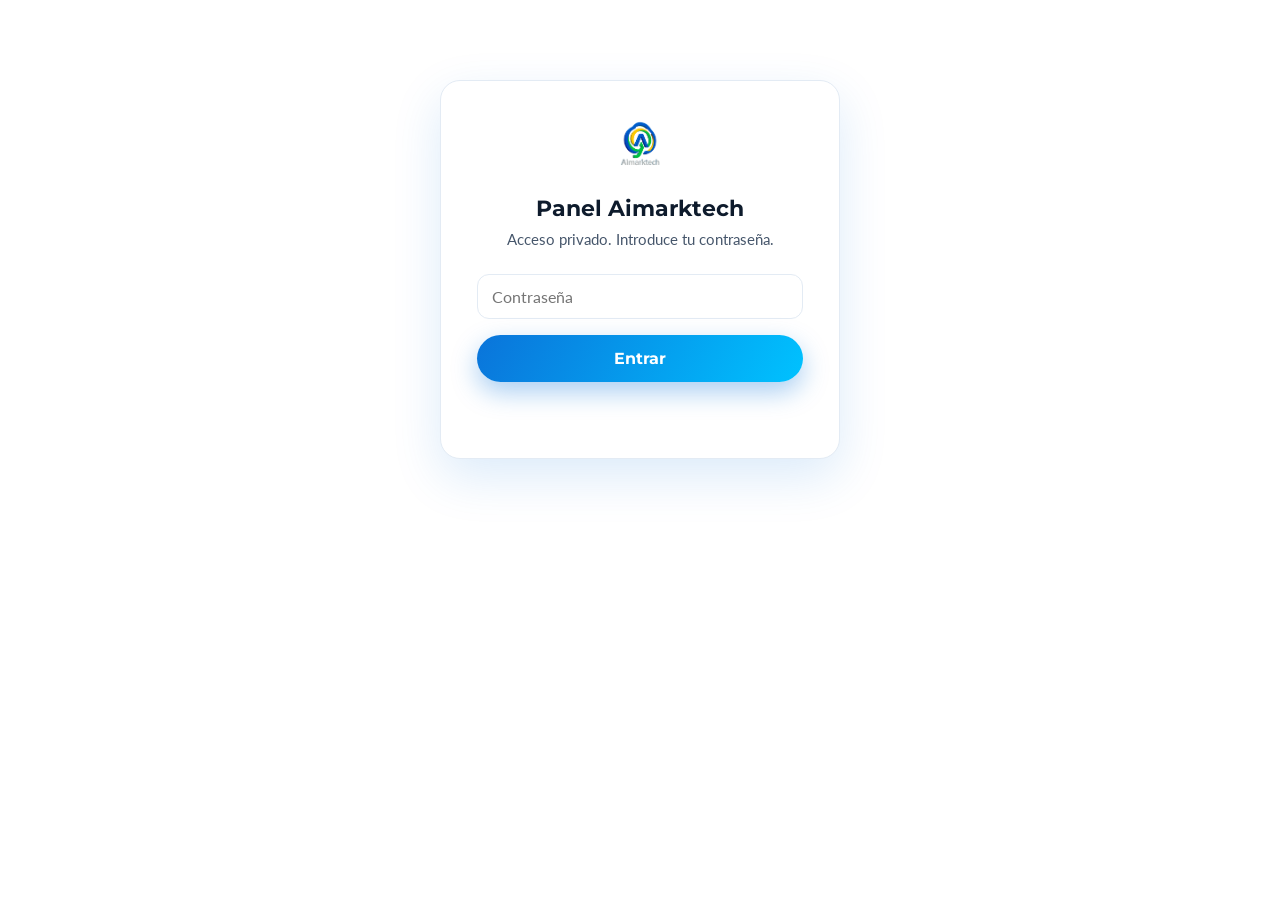
==== admin.html @ bfac4bc3 "feat: módulo de herramientas con IA (diagnóstico, posts, agenda) + panel admin - Nueva página herram" ====
<!DOCTYPE html>
<html lang="es-MX">
<head>
  <meta charset="UTF-8" />
  <meta name="viewport" content="width=device-width, initial-scale=1.0" />
  <title>Panel · Aimarktech</title>
  <meta name="robots" content="noindex, nofollow" />
  <link rel="icon" type="image/png" href="assets/logo.png" />

  <link rel="preconnect" href="https://fonts.googleapis.com" />
  <link rel="preconnect" href="https://fonts.gstatic.com" crossorigin />
  <link href="https://fonts.googleapis.com/css2?family=Lato:wght@400;700&family=Montserrat:wght@600;700;800;900&display=swap" rel="stylesheet" />

  <link rel="stylesheet" href="styles.css" />
  <link rel="stylesheet" href="assets/tools.css" />
  <style>
    .admin-wrap { width: min(1100px, 92%); margin: 40px auto; }
    .admin-head { display: flex; align-items: center; justify-content: space-between; flex-wrap: wrap; gap: 16px; margin-bottom: 28px; }
    .admin-head h1 { font-size: 1.7rem; font-weight: 900; }
    .stats { display: grid; grid-template-columns: repeat(4, 1fr); gap: 16px; margin-bottom: 28px; }
    .stat {
      background: #fff; border: 1px solid var(--line); border-radius: 16px; padding: 22px;
      box-shadow: var(--shadow-sm);
    }
    .stat .num { font-family: var(--font-head); font-weight: 900; font-size: 2rem; color: var(--blue); }
    .stat .lbl { color: var(--ink-soft); font-size: .9rem; font-weight: 700; }
    .toolbar { display: flex; gap: 10px; flex-wrap: wrap; margin-bottom: 18px; }
    .lead-table { width: 100%; border-collapse: collapse; background: #fff; border-radius: 16px; overflow: hidden; box-shadow: var(--shadow-sm); }
    .lead-table th, .lead-table td { text-align: left; padding: 14px 16px; border-bottom: 1px solid var(--line); font-size: .92rem; vertical-align: top; }
    .lead-table th { background: var(--bg-soft); font-family: var(--font-head); font-weight: 800; color: var(--ink); }
    .lead-table tr:last-child td { border-bottom: none; }
    .badge { display: inline-block; padding: 4px 11px; border-radius: 50px; font-size: .78rem; font-weight: 800; font-family: var(--font-head); }
    .b-diag { background: rgba(10,116,218,.12); color: var(--blue); }
    .b-post { background: rgba(255,206,0,.18); color: #9a7b00; }
    .b-cita { background: rgba(40,167,69,.14); color: #1c7a33; }
    .empty-state { text-align: center; padding: 60px 20px; color: var(--ink-soft); }
    .empty-state .big { font-size: 3rem; display: block; margin-bottom: 12px; }
    .login-box { max-width: 400px; margin: 80px auto; background: #fff; border: 1px solid var(--line); border-radius: 20px; padding: 36px; box-shadow: var(--shadow-md); text-align: center; }
    .login-box img { width: 56px; margin-bottom: 16px; }
    .login-box h1 { font-size: 1.4rem; margin-bottom: 6px; }
    .login-box p { color: var(--ink-soft); margin-bottom: 22px; font-size: .95rem; }
    .hidden { display: none !important; }
    .note-card { background: var(--bg-soft); border: 1px dashed var(--blue); border-radius: 14px; padding: 18px; margin-top: 28px; font-size: .92rem; color: var(--ink-soft); }
    .note-card strong { color: var(--ink); }
    .note-card code { background: #fff; border: 1px solid var(--line); padding: 2px 7px; border-radius: 6px; font-size: .85rem; }
    @media (max-width: 760px) {
      .stats { grid-template-columns: repeat(2, 1fr); }
      .lead-table thead { display: none; }
      .lead-table, .lead-table tbody, .lead-table tr, .lead-table td { display: block; width: 100%; }
      .lead-table tr { border-bottom: 8px solid var(--bg-soft); }
      .lead-table td { border: none; padding: 6px 16px; }
      .lead-table td::before { content: attr(data-l); font-weight: 800; font-family: var(--font-head); color: var(--ink-soft); display: block; font-size: .78rem; }
    }
  </style>
</head>
<body>

  <!-- LOGIN -->
  <div id="login" class="login-box">
    <img src="assets/logo.png" onerror="this.onerror=null;this.src='assets/logo.svg';" alt="Aimarktech" />
    <h1>Panel Aimarktech</h1>
    <p>Acceso privado. Introduce tu contraseña.</p>
    <form id="loginForm">
      <div class="tfield">
        <input type="password" id="pass" placeholder="Contraseña" autocomplete="current-password" />
      </div>
      <button class="btn btn-primary btn-block" type="submit">Entrar</button>
      <p class="form-status" id="loginStatus" style="color:#d33;"></p>
    </form>
  </div>

  <!-- PANEL -->
  <div id="panel" class="admin-wrap hidden">
    <div class="admin-head">
      <div>
        <h1>📊 Panel de prospectos</h1>
        <p style="color:var(--ink-soft);">Diagnósticos, posts y citas capturados desde tus herramientas.</p>
      </div>
      <div class="toolbar">
        <a href="herramientas.html" class="btn btn-ghost">← Ver herramientas</a>
        <button class="btn btn-ghost" id="btnExport">⬇️ Exportar CSV</button>
        <button class="btn btn-ghost" id="btnClear">🗑️ Vaciar</button>
        <button class="btn btn-primary" id="btnLogout">Salir</button>
      </div>
    </div>

    <div class="stats" id="stats"></div>

    <div id="leadsContainer"></div>

    <div class="note-card">
      <strong>ℹ️ Cómo funciona este panel.</strong> En esta versión, los datos se guardan en el
      navegador (<code>localStorage</code>) para que puedas verlos y probar el flujo completo.
      Para recibir los prospectos de <strong>cualquier dispositivo</strong> en un solo lugar
      (como hace el sistema del video con Supabase), se conecta una base de datos compartida.
      Y la <strong>IA real</strong> se activa poniendo tu API key en las variables de entorno de
      Netlify (<code>OPENAI_API_KEY</code> o <code>ANTHROPIC_API_KEY</code>). Mientras tanto, todo
      funciona en modo inteligente local.
    </div>
  </div>

  <script src="assets/admin.js"></script>
</body>
</html>
---- styles.css ----
/* =========================================================
   AIMARKTECH — Landing Page
   Paleta oficial (Blue Energy):
   #0A74DA  azul        #00C2FF  cyan
   #FFCE00  amarillo    #28A745  verde
   #D3D3D3  gris        Tipografías: Montserrat + Lato
   ========================================================= */

:root {
  --blue: #0A74DA;
  --cyan: #00C2FF;
  --yellow: #FFCE00;
  --green: #28A745;
  --gray: #D3D3D3;

  --ink: #0e1b2c;
  --ink-soft: #46566b;
  --bg: #ffffff;
  --bg-soft: #f4f8fd;
  --bg-dark: #071426;
  --line: #e3ebf4;

  --grad: linear-gradient(120deg, var(--blue), var(--cyan));
  --grad-tri: linear-gradient(120deg, var(--blue), var(--green) 60%, var(--yellow));
  --shadow-sm: 0 6px 20px rgba(10, 116, 218, 0.08);
  --shadow-md: 0 18px 50px rgba(10, 116, 218, 0.14);
  --radius: 18px;

  --font-head: "Montserrat", system-ui, sans-serif;
  --font-body: "Lato", system-ui, sans-serif;
}

* { box-sizing: border-box; margin: 0; padding: 0; }

html { scroll-behavior: smooth; }

body {
  font-family: var(--font-body);
  color: var(--ink);
  background: var(--bg);
  line-height: 1.6;
  -webkit-font-smoothing: antialiased;
  overflow-x: hidden;
}

h1, h2, h3, h4 { font-family: var(--font-head); line-height: 1.15; color: var(--ink); }

a { color: inherit; text-decoration: none; }

.container { width: min(1140px, 92%); margin-inline: auto; }

.section { padding: clamp(64px, 9vw, 110px) 0; }

.eyebrow {
  font-family: var(--font-head);
  font-weight: 800;
  text-transform: uppercase;
  letter-spacing: 1.4px;
  font-size: .8rem;
  color: var(--blue);
  margin-bottom: 14px;
}
.eyebrow.light { color: var(--cyan); }

.grad-text {
  background: var(--grad);
  -webkit-background-clip: text;
  background-clip: text;
  color: transparent;
}

.section-head { max-width: 760px; margin-bottom: 48px; }
.section-head.center { margin-inline: auto; text-align: center; }
.section-head h2 { font-size: clamp(1.7rem, 4vw, 2.6rem); font-weight: 800; }
.section-lead { color: var(--ink-soft); margin-top: 14px; font-size: 1.05rem; }

/* ---------- Botones ---------- */
.btn {
  display: inline-flex; align-items: center; justify-content: center; gap: 9px;
  font-family: var(--font-head); font-weight: 700; font-size: .98rem;
  padding: 14px 26px; border-radius: 50px; cursor: pointer; border: none;
  transition: transform .2s ease, box-shadow .2s ease, background .2s ease;
}
.btn:hover { transform: translateY(-2px); }
.btn-primary { background: var(--grad); color: #fff; box-shadow: 0 10px 26px rgba(10,116,218,.35); }
.btn-primary:hover { box-shadow: 0 14px 34px rgba(10,116,218,.45); }
.btn-whatsapp { background: #25D366; color: #fff; box-shadow: 0 10px 26px rgba(37,211,102,.3); }
.btn-ghost { background: transparent; color: var(--ink); border: 2px solid var(--line); }
.btn-ghost:hover { border-color: var(--blue); color: var(--blue); }
.btn-block { width: 100%; }

/* ===================== HEADER ===================== */
.site-header {
  position: sticky; top: 0; z-index: 50;
  background: rgba(255,255,255,.85);
  backdrop-filter: blur(12px);
  border-bottom: 1px solid var(--line);
}
.nav { display: flex; align-items: center; justify-content: space-between; padding: 14px 0; }
.brand { display: flex; align-items: center; gap: 10px; }
.brand-logo { width: 40px; height: 40px; object-fit: contain; }
.brand-name { font-family: var(--font-head); font-weight: 900; font-size: 1.25rem; letter-spacing: -.5px; }
.nav-links { list-style: none; display: flex; align-items: center; gap: 28px; }
.nav-links a { font-family: var(--font-head); font-weight: 700; font-size: .95rem; color: var(--ink-soft); transition: color .2s; }
.nav-links a:hover { color: var(--blue); }
.nav-cta { background: var(--grad); color: #fff !important; padding: 10px 20px; border-radius: 50px; }

.nav-toggle { display: none; flex-direction: column; gap: 5px; background: none; border: none; cursor: pointer; padding: 6px; }
.nav-toggle span { width: 26px; height: 3px; background: var(--ink); border-radius: 2px; transition: .3s; }
.nav-toggle.open span:nth-child(1) { transform: translateY(8px) rotate(45deg); }
.nav-toggle.open span:nth-child(2) { opacity: 0; }
.nav-toggle.open span:nth-child(3) { transform: translateY(-8px) rotate(-45deg); }

/* ===================== HERO ===================== */
.hero { position: relative; overflow: hidden; padding: clamp(60px, 9vw, 110px) 0; }
.hero-bg {
  position: absolute; inset: 0; z-index: -1;
  background:
    radial-gradient(900px 500px at 85% -10%, rgba(0,194,255,.18), transparent 60%),
    radial-gradient(700px 500px at -10% 20%, rgba(10,116,218,.14), transparent 55%),
    var(--bg-soft);
}
.hero-inner { display: grid; grid-template-columns: 1.15fr .85fr; gap: 50px; align-items: center; }
.hero-title { font-size: clamp(2.1rem, 5.2vw, 3.6rem); font-weight: 900; letter-spacing: -1px; }
.hero-sub { color: var(--ink-soft); font-size: 1.12rem; margin: 22px 0 30px; max-width: 540px; }
.hero-actions { display: flex; flex-wrap: wrap; gap: 14px; }
.hero-trust { list-style: none; display: flex; flex-wrap: wrap; gap: 26px; margin-top: 34px; }
.hero-trust li { font-size: .95rem; color: var(--ink-soft); }
.hero-trust strong { display: block; font-family: var(--font-head); font-weight: 900; font-size: 1.6rem; color: var(--blue); }

/* Arte del hero */
.hero { position: relative; overflow: hidden; }
.hero-inner { position: relative; z-index: 2; }
.hero-art { position: relative; min-height: 360px; }

/* Lienzo de la red de partículas: cubre TODO el hero, detrás del contenido */
.hero-net { position: absolute; inset: 0; width: 100%; height: 100%; z-index: 1; pointer-events: none; }

/* Brillo de energía detrás de la red */
.hero-glow {
  position: absolute; inset: 0; margin: auto; width: 300px; height: 300px; border-radius: 50%;
  background: radial-gradient(circle, rgba(0,194,255,.35), rgba(10,116,218,.12) 55%, transparent 72%);
  filter: blur(6px); z-index: 0;
  animation: glow-pulse 5s ease-in-out infinite;
}
@keyframes glow-pulse { 0%,100% { transform: scale(1); opacity: .85; } 50% { transform: scale(1.12); opacity: 1; } }

.hero-card {
  position: absolute; z-index: 2; background: rgba(255,255,255,.92); backdrop-filter: blur(6px);
  border: 1px solid var(--line); padding: 14px 18px; border-radius: 14px; box-shadow: var(--shadow-md);
  font-family: var(--font-head); font-weight: 700; font-size: .92rem;
  display: flex; align-items: center; gap: 10px; white-space: nowrap;
}
.hero-card-1 { top: 6%; left: 0; animation: float 6s ease-in-out infinite; }
.hero-card-2 { top: 46%; right: -4%; animation: float 6s ease-in-out infinite .8s; }
.hero-card-3 { bottom: 4%; left: 12%; animation: float 6s ease-in-out infinite 1.6s; }
.dot { width: 11px; height: 11px; border-radius: 50%; box-shadow: 0 0 8px currentColor; }
.dot-blue { background: var(--blue); color: var(--blue); }
.dot-green { background: var(--green); color: var(--green); }
.dot-yellow { background: var(--yellow); color: var(--yellow); }

@keyframes float { 0%,100% { transform: translateY(0); } 50% { transform: translateY(-14px); } }

@media (prefers-reduced-motion: reduce) {
  .hero-glow, .hero-card { animation: none !important; }
}

/* ===================== MARQUEE ===================== */
.marquee { background: var(--bg-dark); color: #fff; overflow: hidden; padding: 16px 0; }
.marquee-track { display: flex; gap: 48px; width: max-content; animation: scroll 32s linear infinite; }
.marquee-track span { font-family: var(--font-head); font-weight: 700; font-size: .98rem; opacity: .92; }
@keyframes scroll { from { transform: translateX(0); } to { transform: translateX(-50%); } }

/* ===================== PROBLEMA ===================== */
.problema { background: var(--bg); }
.pain-grid { display: grid; grid-template-columns: repeat(4, 1fr); gap: 22px; }
.pain-card {
  background: var(--bg-soft); border: 1px solid var(--line); border-radius: var(--radius);
  padding: 28px 22px; transition: transform .25s, box-shadow .25s;
}
.pain-card:hover { transform: translateY(-6px); box-shadow: var(--shadow-md); }
.pain-icon { font-size: 2rem; display: block; margin-bottom: 12px; }
.pain-card h3 { font-size: 1.1rem; font-weight: 800; margin-bottom: 8px; }
.pain-card p { color: var(--ink-soft); font-size: .96rem; }

/* ===================== FILOSOFÍA ===================== */
.filosofia { background: var(--bg-soft); }
.filosofia-inner { display: grid; grid-template-columns: 1.1fr .9fr; gap: 56px; align-items: center; }
.filosofia-text h2 { font-size: clamp(1.7rem, 4vw, 2.5rem); font-weight: 800; }
.filosofia-text > p { color: var(--ink-soft); margin: 18px 0; font-size: 1.05rem; }
.quote {
  border-left: 4px solid var(--blue); padding: 16px 22px; background: #fff;
  border-radius: 0 14px 14px 0; font-style: italic; color: var(--ink);
  box-shadow: var(--shadow-sm); font-size: 1.05rem;
}
.filosofia-pillars { display: grid; gap: 18px; }
.pill-step { display: flex; gap: 18px; background: #fff; border: 1px solid var(--line); border-radius: 14px; padding: 20px 22px; box-shadow: var(--shadow-sm); }
.pill-step span {
  font-family: var(--font-head); font-weight: 900; font-size: 1.4rem;
  background: var(--grad); -webkit-background-clip: text; background-clip: text; color: transparent;
}
.pill-step h4 { font-size: 1.1rem; font-weight: 800; margin-bottom: 4px; }
.pill-step p { color: var(--ink-soft); font-size: .95rem; }

/* ===================== MÉTODO ===================== */
.metodo-grid { display: grid; grid-template-columns: repeat(3, 1fr); gap: 24px; }
.metodo-card {
  position: relative; border: 1px solid var(--line); border-radius: var(--radius);
  padding: 38px 28px; background: #fff; transition: transform .25s, box-shadow .25s;
  overflow: hidden;
}
.metodo-card::before { content: ""; position: absolute; inset: 0 0 auto 0; height: 5px; background: var(--grad-tri); }
.metodo-card:hover { transform: translateY(-8px); box-shadow: var(--shadow-md); }
.metodo-card.highlight { background: var(--bg-dark); color: #fff; }
.metodo-card.highlight h3, .metodo-card.highlight p { color: #fff; }
.metodo-num { font-family: var(--font-head); font-weight: 900; font-size: 2.6rem; color: var(--gray); opacity: .5; margin-bottom: 6px; }
.metodo-card.highlight .metodo-num { color: var(--cyan); opacity: .8; }
.metodo-card h3 { font-size: 1.3rem; font-weight: 800; margin-bottom: 10px; }
.metodo-card p { color: var(--ink-soft); }

/* ===================== SERVICIOS ===================== */
.servicios { background: var(--bg-soft); }
.serv-grid { display: grid; grid-template-columns: repeat(3, 1fr); gap: 22px; }
.serv-card {
  background: #fff; border: 1px solid var(--line); border-radius: var(--radius); padding: 30px 26px;
  transition: transform .25s, box-shadow .25s, border-color .25s;
}
.serv-card:hover { transform: translateY(-6px); box-shadow: var(--shadow-md); border-color: rgba(10,116,218,.35); }
.serv-icon { font-size: 2.1rem; display: block; margin-bottom: 14px; }
.serv-card h3 { font-size: 1.18rem; font-weight: 800; margin-bottom: 8px; }
.serv-card p { color: var(--ink-soft); font-size: .98rem; }

/* ===================== DIFERENCIADORES ===================== */
.dif-grid { display: grid; grid-template-columns: repeat(2, 1fr); gap: 22px; }
.dif-item { display: flex; gap: 16px; align-items: flex-start; background: var(--bg-soft); border: 1px solid var(--line); border-radius: 14px; padding: 24px; }
.dif-item span { font-size: 1.8rem; line-height: 1; }
.dif-item p { color: var(--ink-soft); }
.dif-item strong { color: var(--ink); }

/* ===================== POR QUÉ YO ===================== */
.porque { background: var(--bg-dark); color: #fff; }
.porque-inner { display: grid; grid-template-columns: .8fr 1.2fr; gap: 56px; align-items: center; }
.porque h2 { color: #fff; font-size: clamp(1.7rem, 4vw, 2.5rem); font-weight: 800; }
.porque-text > p { color: #b9c6d6; margin: 18px 0; font-size: 1.06rem; }
.porque-list { list-style: none; display: grid; gap: 12px; margin: 22px 0 30px; }
.porque-list li { color: #d7e2ee; }
.porque-media { display: flex; justify-content: center; }
.porque-badge {
  width: 240px; height: 240px; border-radius: 50%; display: grid; place-content: center; text-align: center;
  background: var(--grad-tri); box-shadow: 0 20px 60px rgba(0,194,255,.3); padding: 20px;
}
.porque-num { font-family: var(--font-head); font-weight: 900; font-size: 5rem; color: #fff; line-height: 1; display: block; }
.porque-label { font-family: var(--font-head); font-weight: 700; color: #fff; }

/* ===================== CONTACTO ===================== */
.contacto { background: var(--bg-soft); }
.cta-box {
  background: var(--bg-dark); border-radius: 28px; padding: clamp(34px, 5vw, 64px);
  color: #fff; box-shadow: var(--shadow-md);
  background-image: radial-gradient(600px 300px at 90% 0%, rgba(0,194,255,.2), transparent 60%);
}
.cta-head { text-align: center; max-width: 680px; margin: 0 auto 40px; }
.cta-head h2 { color: #fff; font-size: clamp(1.6rem, 3.6vw, 2.4rem); font-weight: 800; }
.cta-sub { color: #b9c6d6; margin-top: 12px; font-size: 1.05rem; }
.cta-grid { display: grid; grid-template-columns: .9fr 1.1fr; gap: 36px; align-items: start; }
.cta-quick { display: grid; gap: 14px; align-content: start; }
.cta-note { color: #93a3b6; font-size: .9rem; text-align: center; margin-top: 6px; }

.cta-form { background: #fff; border-radius: 18px; padding: 28px; display: grid; gap: 16px; }
.field { display: grid; gap: 6px; }
.field[hidden] { display: none; }
.field label { font-family: var(--font-head); font-weight: 700; font-size: .9rem; color: var(--ink); }
.field input, .field select, .field textarea {
  width: 100%; padding: 12px 14px; border: 1.5px solid var(--line); border-radius: 12px;
  font-family: var(--font-body); font-size: 1rem; color: var(--ink); background: #fff; transition: border-color .2s;
}
.field input:focus, .field select:focus, .field textarea:focus { outline: none; border-color: var(--blue); }
.field textarea { resize: vertical; }
.form-status { font-size: .92rem; text-align: center; min-height: 18px; color: var(--green); font-weight: 700; }

/* ===================== FOOTER ===================== */
.site-footer { background: #050f1c; color: #c6d2df; padding-top: 60px; }
.footer-inner { display: grid; grid-template-columns: 1.6fr 1fr 1fr; gap: 40px; padding-bottom: 40px; }
.footer-logo { width: 48px; height: 48px; object-fit: contain; margin-bottom: 12px; }
.footer-brand p { color: #9fb0c0; font-size: .95rem; max-width: 360px; }
.footer-puv { margin-top: 10px; font-size: .88rem !important; color: #7f93a6 !important; }
.footer-links, .footer-contact { display: grid; align-content: start; gap: 10px; }
.footer-links h4, .footer-contact h4 { color: #fff; font-size: 1rem; margin-bottom: 4px; }
.footer-links a, .footer-contact a { color: #9fb0c0; font-size: .95rem; transition: color .2s; }
.footer-links a:hover, .footer-contact a:hover { color: var(--cyan); }
.footer-bottom { border-top: 1px solid rgba(255,255,255,.08); padding: 22px 0; text-align: center; }
.footer-bottom p { color: #7f93a6; font-size: .88rem; }

/* ===================== WHATSAPP FLOTANTE ===================== */
.wa-float {
  position: fixed; right: 22px; bottom: 22px; z-index: 60;
  width: 60px; height: 60px; border-radius: 50%; background: #25D366; color: #fff;
  display: grid; place-content: center; box-shadow: 0 12px 30px rgba(37,211,102,.45);
  transition: transform .2s; animation: pulse 2.4s ease-in-out infinite;
}
.wa-float:hover { transform: scale(1.08); }
@keyframes pulse { 0%,100% { box-shadow: 0 12px 30px rgba(37,211,102,.45); } 50% { box-shadow: 0 12px 40px rgba(37,211,102,.7); } }

/* ===================== ANIMACIÓN AL HACER SCROLL ===================== */
.reveal { opacity: 0; transform: translateY(28px); transition: opacity .7s ease, transform .7s ease; }
.reveal.visible { opacity: 1; transform: none; }

/* ===================== RESPONSIVE ===================== */
@media (max-width: 980px) {
  .hero-inner { grid-template-columns: 1fr; }
  .hero-art { min-height: 280px; order: -1; }
  .filosofia-inner, .porque-inner, .cta-grid { grid-template-columns: 1fr; }
  .metodo-grid, .serv-grid { grid-template-columns: repeat(2, 1fr); }
  .pain-grid { grid-template-columns: repeat(2, 1fr); }
  .footer-inner { grid-template-columns: 1fr 1fr; }
}

@media (max-width: 720px) {
  .nav-toggle { display: flex; }
  .nav-links {
    position: absolute; top: 100%; left: 0; right: 0; flex-direction: column; align-items: stretch;
    gap: 0; background: #fff; border-bottom: 1px solid var(--line);
    max-height: 0; overflow: hidden; transition: max-height .35s ease;
  }
  .nav-links.open { max-height: 420px; }
  .nav-links li { border-top: 1px solid var(--line); }
  .nav-links a { display: block; padding: 16px 20px; }
  .nav-cta { border-radius: 0; }

  .metodo-grid, .serv-grid, .pain-grid, .dif-grid, .footer-inner { grid-template-columns: 1fr; }
  .hero-actions .btn { flex: 1; }
}
---- assets/tools.css ----
/* =========================================================
   AIMARKTECH — Módulo de Herramientas con IA
   Reutiliza las variables de marca definidas en styles.css
   (--blue, --cyan, --yellow, --green, --grad, etc.)
   ========================================================= */

/* ---------- Encabezado de la página de herramientas ---------- */
.tools-hero {
  position: relative;
  background:
    radial-gradient(900px 500px at 85% -10%, rgba(0, 194, 255, .18), transparent 60%),
    radial-gradient(700px 500px at -10% 20%, rgba(10, 116, 218, .14), transparent 55%),
    var(--bg-soft);
  padding: clamp(48px, 7vw, 90px) 0 clamp(30px, 4vw, 50px);
  text-align: center;
}
.tools-hero h1 {
  font-size: clamp(1.9rem, 5vw, 3rem);
  font-weight: 900;
  letter-spacing: -1px;
}
.tools-hero p {
  color: var(--ink-soft);
  max-width: 640px;
  margin: 16px auto 0;
  font-size: 1.08rem;
}
.tools-badge {
  display: inline-flex;
  align-items: center;
  gap: 8px;
  background: rgba(10, 116, 218, .08);
  border: 1px solid rgba(10, 116, 218, .2);
  color: var(--blue);
  font-family: var(--font-head);
  font-weight: 800;
  font-size: .82rem;
  letter-spacing: .5px;
  padding: 7px 16px;
  border-radius: 50px;
  margin-bottom: 18px;
}
.ai-status {
  display: inline-flex;
  align-items: center;
  gap: 8px;
  margin-top: 22px;
  font-size: .85rem;
  font-weight: 700;
  font-family: var(--font-head);
  color: var(--ink-soft);
  background: #fff;
  border: 1px solid var(--line);
  padding: 8px 16px;
  border-radius: 50px;
  box-shadow: var(--shadow-sm);
}
.ai-status .led {
  width: 9px; height: 9px; border-radius: 50%;
  background: var(--yellow); box-shadow: 0 0 8px var(--yellow);
}
.ai-status.live .led { background: var(--green); box-shadow: 0 0 8px var(--green); }

/* ---------- Pestañas ---------- */
.tabs {
  display: flex;
  flex-wrap: wrap;
  gap: 10px;
  justify-content: center;
  margin: 36px auto 0;
}
.tab-btn {
  display: inline-flex;
  align-items: center;
  gap: 9px;
  font-family: var(--font-head);
  font-weight: 800;
  font-size: .95rem;
  padding: 13px 22px;
  border-radius: 50px;
  border: 1.5px solid var(--line);
  background: #fff;
  color: var(--ink-soft);
  cursor: pointer;
  transition: all .2s ease;
}
.tab-btn:hover { border-color: var(--blue); color: var(--blue); transform: translateY(-2px); }
.tab-btn.active {
  background: var(--grad);
  color: #fff;
  border-color: transparent;
  box-shadow: 0 10px 26px rgba(10, 116, 218, .35);
}
.tab-btn .tab-emoji { font-size: 1.15rem; }

/* ---------- Paneles ---------- */
.tool-panel { display: none; padding: clamp(40px, 6vw, 70px) 0; }
.tool-panel.active { display: block; animation: fadeUp .5s ease; }
@keyframes fadeUp { from { opacity: 0; transform: translateY(18px); } to { opacity: 1; transform: none; } }

.tool-grid {
  display: grid;
  grid-template-columns: 1fr 1fr;
  gap: 32px;
  align-items: start;
}
.tool-card {
  background: #fff;
  border: 1px solid var(--line);
  border-radius: var(--radius);
  padding: clamp(24px, 3vw, 36px);
  box-shadow: var(--shadow-sm);
}
.tool-card h2 {
  font-size: clamp(1.4rem, 3vw, 1.9rem);
  font-weight: 800;
  margin-bottom: 8px;
}
.tool-card .lead { color: var(--ink-soft); margin-bottom: 24px; }

/* ---------- Formularios de herramientas ---------- */
.tfield { display: grid; gap: 6px; margin-bottom: 16px; }
.tfield label {
  font-family: var(--font-head);
  font-weight: 700;
  font-size: .9rem;
  color: var(--ink);
}
.tfield input,
.tfield select,
.tfield textarea {
  width: 100%;
  padding: 12px 14px;
  border: 1.5px solid var(--line);
  border-radius: 12px;
  font-family: var(--font-body);
  font-size: 1rem;
  color: var(--ink);
  background: #fff;
  transition: border-color .2s;
}
.tfield input:focus,
.tfield select:focus,
.tfield textarea:focus { outline: none; border-color: var(--blue); }
.tfield textarea { resize: vertical; min-height: 90px; }
.tfield .hint { font-size: .82rem; color: var(--ink-soft); }

.chip-row { display: flex; flex-wrap: wrap; gap: 8px; }
.chip {
  font-family: var(--font-head);
  font-weight: 700;
  font-size: .85rem;
  padding: 9px 15px;
  border-radius: 50px;
  border: 1.5px solid var(--line);
  background: #fff;
  color: var(--ink-soft);
  cursor: pointer;
  transition: all .18s ease;
  user-select: none;
}
.chip:hover { border-color: var(--blue); color: var(--blue); }
.chip.selected { background: var(--blue); color: #fff; border-color: var(--blue); }

/* ---------- Resultado / salida ---------- */
.result-box {
  background: var(--bg-soft);
  border: 1px solid var(--line);
  border-radius: var(--radius);
  padding: clamp(22px, 3vw, 32px);
  min-height: 220px;
  position: relative;
}
.result-empty {
  display: grid;
  place-content: center;
  text-align: center;
  color: var(--ink-soft);
  min-height: 200px;
  gap: 10px;
}
.result-empty .big { font-size: 2.6rem; }

.thinking { display: flex; align-items: center; gap: 12px; color: var(--blue); font-weight: 700; font-family: var(--font-head); }
.spinner {
  width: 20px; height: 20px; border-radius: 50%;
  border: 3px solid rgba(10, 116, 218, .25);
  border-top-color: var(--blue);
  animation: spin .8s linear infinite;
}
@keyframes spin { to { transform: rotate(360deg); } }

/* Diagnóstico: tarjetas de resultado */
.diag-score {
  display: flex;
  align-items: center;
  gap: 18px;
  background: var(--bg-dark);
  color: #fff;
  border-radius: 16px;
  padding: 20px 24px;
  margin-bottom: 20px;
}
.diag-ring {
  --val: 0;
  width: 84px; height: 84px; flex: none; border-radius: 50%;
  background: conic-gradient(var(--cyan) calc(var(--val) * 1%), rgba(255,255,255,.12) 0);
  display: grid; place-content: center;
  position: relative;
}
.diag-ring::after {
  content: ""; position: absolute; inset: 8px; border-radius: 50%; background: var(--bg-dark);
}
.diag-ring span { position: relative; z-index: 1; font-family: var(--font-head); font-weight: 900; font-size: 1.5rem; }
.diag-score h3 { color: #fff; font-size: 1.15rem; margin-bottom: 2px; }
.diag-score p { color: #b9c6d6; font-size: .92rem; }

.diag-block { margin-bottom: 18px; }
.diag-block h4 {
  font-size: 1.02rem; font-weight: 800; margin-bottom: 10px;
  display: flex; align-items: center; gap: 8px;
}
.diag-list { list-style: none; display: grid; gap: 10px; }
.diag-list li {
  display: flex; gap: 10px; align-items: flex-start;
  background: #fff; border: 1px solid var(--line); border-radius: 12px; padding: 13px 15px;
  font-size: .96rem; color: var(--ink);
}
.diag-list li .ic { flex: none; font-size: 1.1rem; line-height: 1.4; }
.diag-list.pillars li { border-left: 4px solid var(--blue); }

/* Generador de posts: vista previa */
.post-preview {
  display: grid;
  place-items: center;
  margin-bottom: 18px;
}
.post-canvas-wrap {
  position: relative;
  border-radius: 14px;
  overflow: hidden;
  box-shadow: var(--shadow-md);
  max-width: 100%;
}
.post-canvas-wrap canvas { display: block; max-width: 100%; height: auto; }
.post-caption {
  background: #fff;
  border: 1px solid var(--line);
  border-radius: 12px;
  padding: 16px;
  font-size: .96rem;
  white-space: pre-wrap;
  margin-bottom: 14px;
  line-height: 1.55;
}
.post-hashtags { color: var(--blue); font-weight: 700; }

.btn-row { display: flex; flex-wrap: wrap; gap: 12px; }
.btn-row .btn { flex: 1; min-width: 150px; }

.format-toggle { display: flex; gap: 8px; }
.format-toggle .chip { flex: 1; text-align: center; justify-content: center; }

/* Agendador */
.cal-grid { display: grid; grid-template-columns: repeat(auto-fill, minmax(96px, 1fr)); gap: 10px; }
.slot {
  font-family: var(--font-head); font-weight: 700; font-size: .9rem;
  padding: 11px 8px; border-radius: 12px; border: 1.5px solid var(--line);
  background: #fff; color: var(--ink); cursor: pointer; text-align: center; transition: all .18s;
}
.slot small { display: block; font-weight: 400; color: var(--ink-soft); font-size: .75rem; }
.slot:hover { border-color: var(--blue); }
.slot.selected { background: var(--green); border-color: var(--green); color: #fff; }
.slot.selected small { color: rgba(255,255,255,.85); }

.summary-card {
  background: var(--bg-soft); border: 1px dashed var(--blue); border-radius: 14px;
  padding: 18px; margin: 18px 0; font-size: .96rem;
}
.summary-card strong { color: var(--blue); }

.success-msg {
  display: none;
  background: rgba(40,167,69,.1); border: 1px solid rgba(40,167,69,.4);
  color: #1c7a33; border-radius: 12px; padding: 16px; font-weight: 700; text-align: center;
}
.success-msg.show { display: block; animation: fadeUp .4s ease; }

/* Nota informativa */
.info-note {
  display: flex; gap: 10px; align-items: flex-start;
  background: rgba(255, 206, 0, .1);
  border: 1px solid rgba(255, 206, 0, .4);
  border-radius: 12px; padding: 13px 16px; font-size: .88rem; color: var(--ink-soft);
  margin-top: 18px;
}
.info-note .ic { flex: none; }

/* Showcase en index */
.tools-showcase { background: var(--bg-soft); }
.showcase-grid { display: grid; grid-template-columns: repeat(3, 1fr); gap: 22px; margin-bottom: 36px; }
.showcase-card {
  background: #fff; border: 1px solid var(--line); border-radius: var(--radius);
  padding: 30px 26px; transition: transform .25s, box-shadow .25s; position: relative; overflow: hidden;
}
.showcase-card::before { content: ""; position: absolute; inset: 0 0 auto 0; height: 5px; background: var(--grad-tri); }
.showcase-card:hover { transform: translateY(-8px); box-shadow: var(--shadow-md); }
.showcase-icon { font-size: 2.2rem; display: block; margin-bottom: 14px; }
.showcase-card h3 { font-size: 1.2rem; font-weight: 800; margin-bottom: 8px; }
.showcase-card p { color: var(--ink-soft); font-size: .96rem; }
.showcase-cta { text-align: center; }

/* ---------- Responsive ---------- */
@media (max-width: 900px) {
  .tool-grid { grid-template-columns: 1fr; }
  .showcase-grid { grid-template-columns: 1fr; }
}
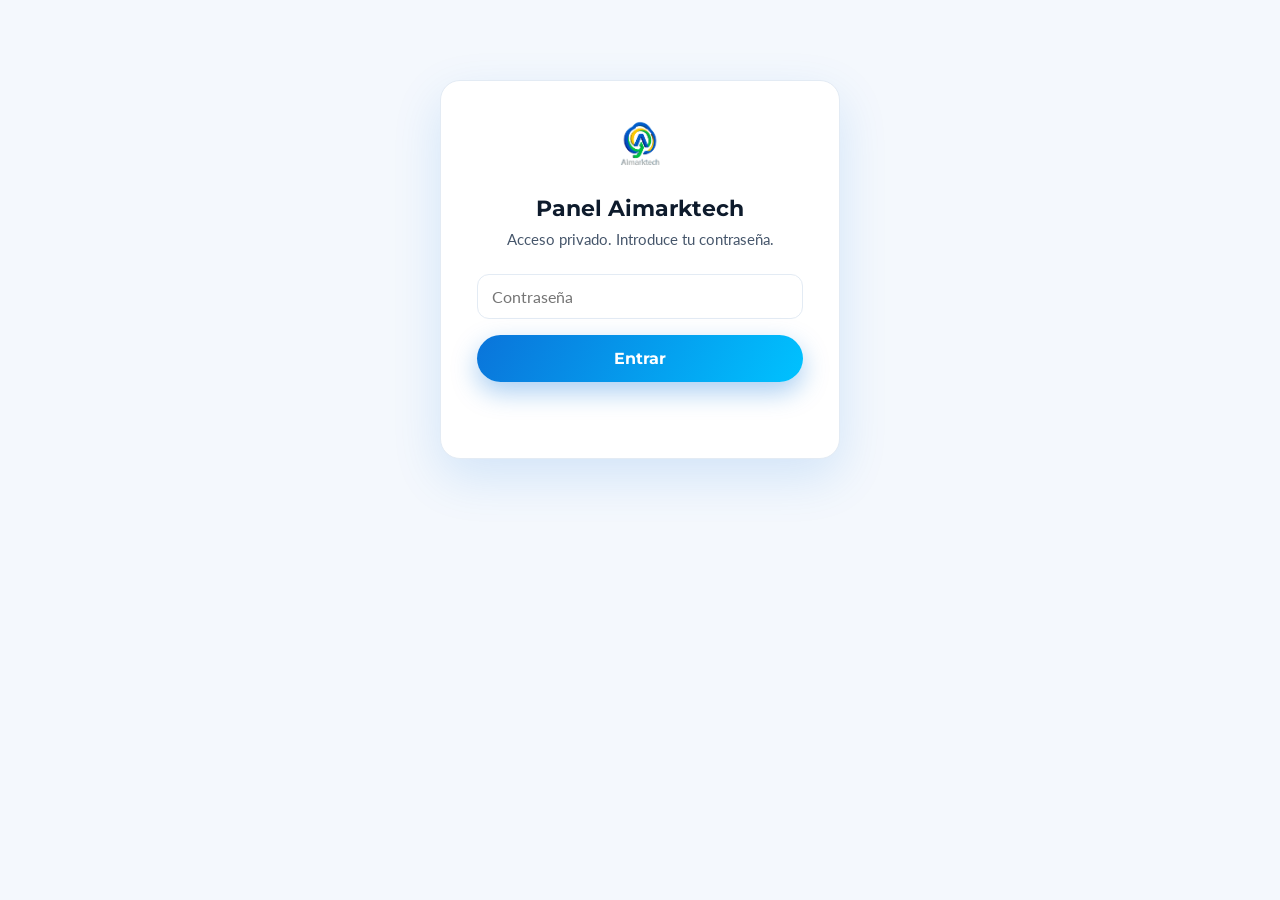
==== commit fa98c5bb: "feat: dashboard admin profesional (KPIs, tendencia, segmentacion prospectos vs contenido, acciones)" ====
--- a/admin.html
+++ b/admin.html
@@ -14,42 +14,99 @@
   <link rel="stylesheet" href="styles.css" />
   <link rel="stylesheet" href="assets/tools.css" />
   <style>
-    .admin-wrap { width: min(1100px, 92%); margin: 40px auto; }
-    .admin-head { display: flex; align-items: center; justify-content: space-between; flex-wrap: wrap; gap: 16px; margin-bottom: 28px; }
-    .admin-head h1 { font-size: 1.7rem; font-weight: 900; }
-    .stats { display: grid; grid-template-columns: repeat(4, 1fr); gap: 16px; margin-bottom: 28px; }
+    body { background: var(--bg-soft); }
+    .admin-wrap { width: min(1180px, 94%); margin: 36px auto 60px; }
+    .admin-head { display: flex; align-items: flex-start; justify-content: space-between; flex-wrap: wrap; gap: 16px; margin-bottom: 8px; }
+    .admin-head h1 { font-size: 1.7rem; font-weight: 900; display: flex; align-items: center; gap: 10px; }
+    .admin-head .sub { color: var(--ink-soft); font-size: .95rem; margin-top: 2px; }
+    .mode-badge { font-size: .84rem; margin-top: 8px; font-weight: 700; }
+    .toolbar { display: flex; gap: 10px; flex-wrap: wrap; }
+    .toolbar .btn { padding: 9px 16px; font-size: .9rem; }
+
+    /* ---- KPIs ---- */
+    .stats { display: grid; grid-template-columns: repeat(4, 1fr); gap: 14px; margin: 24px 0 14px; }
     .stat {
-      background: #fff; border: 1px solid var(--line); border-radius: 16px; padding: 22px;
-      box-shadow: var(--shadow-sm);
+      background: #fff; border: 1px solid var(--line); border-radius: 16px; padding: 18px 20px;
+      box-shadow: var(--shadow-sm); position: relative; overflow: hidden;
     }
-    .stat .num { font-family: var(--font-head); font-weight: 900; font-size: 2rem; color: var(--blue); }
-    .stat .lbl { color: var(--ink-soft); font-size: .9rem; font-weight: 700; }
-    .toolbar { display: flex; gap: 10px; flex-wrap: wrap; margin-bottom: 18px; }
+    .stat::before { content: ""; position: absolute; left: 0; top: 0; bottom: 0; width: 4px; background: var(--grad); }
+    .stat.is-star::before { background: linear-gradient(180deg, var(--green), var(--cyan)); }
+    .stat .num { font-family: var(--font-head); font-weight: 900; font-size: 2rem; color: var(--ink); line-height: 1.1; }
+    .stat.is-star .num { color: var(--green); }
+    .stat .lbl { color: var(--ink-soft); font-size: .86rem; font-weight: 700; margin-top: 2px; }
+
+    /* ---- Insights secundarios ---- */
+    .insights { display: grid; grid-template-columns: repeat(3, 1fr); gap: 14px; margin-bottom: 22px; }
+    .insight { background: #fff; border: 1px solid var(--line); border-radius: 14px; padding: 16px 18px; box-shadow: var(--shadow-sm); }
+    .insight .ico { font-size: 1.2rem; }
+    .insight .v { font-family: var(--font-head); font-weight: 800; font-size: 1.15rem; color: var(--ink); margin-top: 4px; }
+    .insight .k { color: var(--ink-soft); font-size: .82rem; font-weight: 700; }
+
+    /* ---- Gráfica de tendencia ---- */
+    .panel-card { background: #fff; border: 1px solid var(--line); border-radius: 16px; padding: 20px 22px; box-shadow: var(--shadow-sm); margin-bottom: 22px; }
+    .panel-card h3 { font-size: 1rem; font-weight: 800; margin-bottom: 4px; }
+    .panel-card .muted { color: var(--ink-soft); font-size: .85rem; margin-bottom: 16px; }
+    .trend { display: flex; align-items: flex-end; gap: 6px; height: 110px; }
+    .trend .bar-wrap { flex: 1; display: flex; flex-direction: column; align-items: center; gap: 6px; height: 100%; justify-content: flex-end; }
+    .trend .bar { width: 100%; max-width: 26px; min-height: 3px; border-radius: 6px 6px 0 0; background: var(--grad); transition: height .4s ease; }
+    .trend .bar.zero { background: var(--line); }
+    .trend .d { font-size: .66rem; color: var(--ink-soft); font-weight: 700; }
+
+    /* ---- Controles ---- */
+    .controls { display: flex; align-items: center; gap: 12px; flex-wrap: wrap; margin-bottom: 14px; }
+    .tabs { display: inline-flex; background: #fff; border: 1px solid var(--line); border-radius: 50px; padding: 4px; gap: 2px; }
+    .tab { border: none; background: transparent; padding: 8px 16px; border-radius: 50px; font-family: var(--font-head); font-weight: 800; font-size: .85rem; color: var(--ink-soft); cursor: pointer; transition: all .15s; }
+    .tab.active { background: var(--grad); color: #fff; }
+    .controls .spacer { flex: 1; }
+    .ctrl-input, .ctrl-select { padding: 9px 14px; border: 1px solid var(--line); border-radius: 10px; font-family: var(--font-body); font-size: .9rem; background: #fff; color: var(--ink); }
+    .ctrl-input { min-width: 220px; }
+
+    /* ---- Tabla ---- */
     .lead-table { width: 100%; border-collapse: collapse; background: #fff; border-radius: 16px; overflow: hidden; box-shadow: var(--shadow-sm); }
-    .lead-table th, .lead-table td { text-align: left; padding: 14px 16px; border-bottom: 1px solid var(--line); font-size: .92rem; vertical-align: top; }
-    .lead-table th { background: var(--bg-soft); font-family: var(--font-head); font-weight: 800; color: var(--ink); }
+    .lead-table th, .lead-table td { text-align: left; padding: 13px 16px; border-bottom: 1px solid var(--line); font-size: .92rem; vertical-align: top; }
+    .lead-table th { background: var(--bg-soft); font-family: var(--font-head); font-weight: 800; color: var(--ink); white-space: nowrap; }
     .lead-table tr:last-child td { border-bottom: none; }
-    .badge { display: inline-block; padding: 4px 11px; border-radius: 50px; font-size: .78rem; font-weight: 800; font-family: var(--font-head); }
+    .lead-table tbody tr { transition: background .12s; }
+    .lead-table tbody tr:hover { background: var(--bg-soft); }
+    .badge { display: inline-block; padding: 4px 11px; border-radius: 50px; font-size: .78rem; font-weight: 800; font-family: var(--font-head); white-space: nowrap; }
     .b-diag { background: rgba(10,116,218,.12); color: var(--blue); }
     .b-post { background: rgba(255,206,0,.18); color: #9a7b00; }
     .b-cita { background: rgba(40,167,69,.14); color: #1c7a33; }
-    .empty-state { text-align: center; padding: 60px 20px; color: var(--ink-soft); }
+    .score-pill { display: inline-block; padding: 2px 9px; border-radius: 50px; font-size: .74rem; font-weight: 800; font-family: var(--font-head); margin-left: 6px; }
+    .score-hi { background: rgba(40,167,69,.16); color: #1c7a33; }
+    .score-mid { background: rgba(255,206,0,.20); color: #9a7b00; }
+    .score-lo { background: rgba(220,53,69,.14); color: #c02a39; }
+    .row-actions { display: flex; gap: 6px; margin-top: 8px; flex-wrap: wrap; }
+    .mini-btn { display: inline-flex; align-items: center; gap: 5px; padding: 5px 10px; border-radius: 8px; border: 1px solid var(--line); background: #fff; font-size: .78rem; font-weight: 700; font-family: var(--font-head); cursor: pointer; text-decoration: none; color: var(--ink); transition: all .12s; }
+    .mini-btn:hover { border-color: var(--blue); color: var(--blue); }
+    .mini-btn.wa:hover { border-color: var(--green); color: #1c7a33; }
+    .contact-val { font-weight: 700; }
+    .empty-state { text-align: center; padding: 56px 20px; color: var(--ink-soft); background: #fff; border: 1px solid var(--line); border-radius: 16px; }
     .empty-state .big { font-size: 3rem; display: block; margin-bottom: 12px; }
+
+    /* ---- Login ---- */
     .login-box { max-width: 400px; margin: 80px auto; background: #fff; border: 1px solid var(--line); border-radius: 20px; padding: 36px; box-shadow: var(--shadow-md); text-align: center; }
     .login-box img { width: 56px; margin-bottom: 16px; }
     .login-box h1 { font-size: 1.4rem; margin-bottom: 6px; }
     .login-box p { color: var(--ink-soft); margin-bottom: 22px; font-size: .95rem; }
     .hidden { display: none !important; }
-    .note-card { background: var(--bg-soft); border: 1px dashed var(--blue); border-radius: 14px; padding: 18px; margin-top: 28px; font-size: .92rem; color: var(--ink-soft); }
+    .note-card { background: #fff; border: 1px dashed var(--blue); border-radius: 14px; padding: 18px; margin-top: 26px; font-size: .9rem; color: var(--ink-soft); }
     .note-card strong { color: var(--ink); }
-    .note-card code { background: #fff; border: 1px solid var(--line); padding: 2px 7px; border-radius: 6px; font-size: .85rem; }
+    .note-card code { background: var(--bg-soft); border: 1px solid var(--line); padding: 2px 7px; border-radius: 6px; font-size: .85rem; }
+    .toast { position: fixed; bottom: 26px; left: 50%; transform: translateX(-50%) translateY(20px); background: var(--ink); color: #fff; padding: 12px 22px; border-radius: 50px; font-weight: 700; font-size: .9rem; opacity: 0; pointer-events: none; transition: all .25s; z-index: 99; }
+    .toast.show { opacity: 1; transform: translateX(-50%) translateY(0); }
+
+    @media (max-width: 900px) {
+      .stats { grid-template-columns: repeat(2, 1fr); }
+      .insights { grid-template-columns: 1fr; }
+    }
     @media (max-width: 760px) {
-      .stats { grid-template-columns: repeat(2, 1fr); }
+      .controls .ctrl-input { min-width: 0; flex: 1; }
       .lead-table thead { display: none; }
       .lead-table, .lead-table tbody, .lead-table tr, .lead-table td { display: block; width: 100%; }
       .lead-table tr { border-bottom: 8px solid var(--bg-soft); }
       .lead-table td { border: none; padding: 6px 16px; }
-      .lead-table td::before { content: attr(data-l); font-weight: 800; font-family: var(--font-head); color: var(--ink-soft); display: block; font-size: .78rem; }
+      .lead-table td::before { content: attr(data-l); font-weight: 800; font-family: var(--font-head); color: var(--ink-soft); display: block; font-size: .76rem; }
     }
   </style>
 </head>
@@ -73,31 +130,57 @@
   <div id="panel" class="admin-wrap hidden">
     <div class="admin-head">
       <div>
-        <h1>📊 Panel de prospectos</h1>
-        <p style="color:var(--ink-soft);">Diagnósticos, posts y citas capturados desde tus herramientas.</p>
+        <h1>📊 Dashboard</h1>
+        <p class="sub">Tu centro de control: prospectos, actividad y métricas de Aimarktech.</p>
+        <p class="mode-badge" id="modeBadge"></p>
       </div>
       <div class="toolbar">
-        <a href="herramientas.html" class="btn btn-ghost">← Ver herramientas</a>
-        <button class="btn btn-ghost" id="btnExport">⬇️ Exportar CSV</button>
-        <button class="btn btn-ghost" id="btnClear">🗑️ Vaciar</button>
+        <a href="herramientas.html" class="btn btn-ghost">← Herramientas</a>
+        <button class="btn btn-ghost" id="btnExport">⬇️ Exportar</button>
         <button class="btn btn-primary" id="btnLogout">Salir</button>
       </div>
     </div>
 
+    <!-- KPIs -->
     <div class="stats" id="stats"></div>
+
+    <!-- Insights -->
+    <div class="insights" id="insights"></div>
+
+    <!-- Tendencia -->
+    <div class="panel-card" id="trendCard">
+      <h3>📈 Actividad de los últimos 14 días</h3>
+      <p class="muted">Registros nuevos por día (diagnósticos, citas y posts).</p>
+      <div class="trend" id="trend"></div>
+    </div>
+
+    <!-- Controles -->
+    <div class="controls">
+      <div class="tabs" id="tabs">
+        <button class="tab active" data-view="prospectos">👥 Prospectos</button>
+        <button class="tab" data-view="contenido">📱 Contenido</button>
+        <button class="tab" data-view="todo">📋 Todo</button>
+      </div>
+      <div class="spacer"></div>
+      <input type="search" class="ctrl-input" id="search" placeholder="🔎 Buscar por nombre, negocio o detalle…" />
+      <select class="ctrl-select" id="dateFilter">
+        <option value="all">Todo el tiempo</option>
+        <option value="7">Últimos 7 días</option>
+        <option value="30">Últimos 30 días</option>
+      </select>
+    </div>
 
     <div id="leadsContainer"></div>
 
     <div class="note-card">
-      <strong>ℹ️ Cómo funciona este panel.</strong> En esta versión, los datos se guardan en el
-      navegador (<code>localStorage</code>) para que puedas verlos y probar el flujo completo.
-      Para recibir los prospectos de <strong>cualquier dispositivo</strong> en un solo lugar
-      (como hace el sistema del video con Supabase), se conecta una base de datos compartida.
-      Y la <strong>IA real</strong> se activa poniendo tu API key en las variables de entorno de
-      Netlify (<code>OPENAI_API_KEY</code> o <code>ANTHROPIC_API_KEY</code>). Mientras tanto, todo
-      funciona en modo inteligente local.
+      <strong>ℹ️ Cómo funciona este panel.</strong>
+      <br>• <strong>👥 Prospectos</strong>: personas reales con contacto (diagnósticos y citas). Aquí están tus oportunidades de venta, con botones para escribirles directo.
+      <br>• <strong>📱 Contenido</strong>: registro de los posts que has generado (no llevan contacto porque son una herramienta de creación, no de captura).
+      <br>• <strong>Modos automáticos</strong>: <strong>local</strong> (este navegador) o <strong>Supabase</strong> (centralizado, multi-dispositivo) si configuras <code>SUPABASE_URL</code>, <code>SUPABASE_SERVICE_KEY</code> y <code>ADMIN_TOKEN</code> en Netlify.
     </div>
   </div>
+
+  <div class="toast" id="toast"></div>
 
   <script src="assets/admin.js"></script>
 </body>
--- a/styles.css
+++ b/styles.css
@@ -291,6 +291,63 @@
 .footer-bottom { border-top: 1px solid rgba(255,255,255,.08); padding: 22px 0; text-align: center; }
 .footer-bottom p { color: #7f93a6; font-size: .88rem; }
 
+/* ===================== CONTADOR DE VISITAS (odómetro) ===================== */
+.visit-counter {
+  display: flex;
+  flex-direction: column;
+  align-items: center;
+  gap: 9px;
+  margin: 0 auto 22px;
+}
+.visit-label {
+  font-family: var(--font-head);
+  font-size: .7rem;
+  font-weight: 700;
+  letter-spacing: .16em;
+  text-transform: uppercase;
+  color: #8aa0b6;
+}
+.visit-digits { display: inline-flex; align-items: center; gap: 5px; }
+.visit-digits .digit {
+  font-family: var(--font-head);
+  font-weight: 800;
+  font-size: 1.15rem;
+  line-height: 1;
+  color: var(--cyan);
+  background: #0a1a2e;
+  border: 1px solid rgba(0,194,255,.45);
+  border-radius: 8px;
+  min-width: 27px;
+  padding: 10px 5px;
+  text-align: center;
+  box-shadow: inset 0 1px 0 rgba(255,255,255,.07), 0 4px 14px rgba(0,194,255,.14);
+  position: relative;
+  overflow: hidden;
+}
+/* Brillo sutil que recorre el dígito */
+.visit-digits .digit::after {
+  content: "";
+  position: absolute;
+  inset: 0;
+  background: linear-gradient(180deg, rgba(255,255,255,.10), transparent 55%);
+  pointer-events: none;
+}
+.visit-digits .comma {
+  color: #5e7691;
+  font-weight: 800;
+  font-size: 1.1rem;
+  padding: 0 1px;
+}
+/* Pequeño "pop" cuando un dígito cambia durante la animación */
+.visit-digits .digit.flip { animation: digitPop .28s ease; }
+@keyframes digitPop {
+  0%   { transform: translateY(-3px) scale(1.06); color: #fff; }
+  100% { transform: translateY(0) scale(1); color: var(--cyan); }
+}
+@media (prefers-reduced-motion: reduce) {
+  .visit-digits .digit.flip { animation: none; }
+}
+
 /* ===================== WHATSAPP FLOTANTE ===================== */
 .wa-float {
   position: fixed; right: 22px; bottom: 22px; z-index: 60;
--- a/assets/tools.css
+++ b/assets/tools.css
@@ -315,3 +315,315 @@
   .tool-grid { grid-template-columns: 1fr; }
   .showcase-grid { grid-template-columns: 1fr; }
 }
+
+
+/* =========================================================
+   EMBUDO UNIFICADO + PSICOLOGÍA (Zeigarnik, progreso, escasez)
+   ========================================================= */
+
+/* Badge de escasez honesta */
+.scarcity-badge {
+  display: inline-flex;
+  align-items: center;
+  gap: 8px;
+  background: rgba(255, 206, 0, .14);
+  border: 1px solid rgba(255, 206, 0, .5);
+  color: #8a6d00;
+  font-family: var(--font-head);
+  font-weight: 800;
+  font-size: .8rem;
+  letter-spacing: .3px;
+  padding: 7px 15px;
+  border-radius: 50px;
+  margin-bottom: 14px;
+}
+
+/* Micro-texto BYAF (But You Are Free) */
+.byaf {
+  font-size: .85rem !important;
+  color: var(--ink-soft) !important;
+  font-style: italic;
+}
+
+/* ---------- Barra de progreso "Paso X de 3" ---------- */
+.diag-progress { margin: 4px 0 22px; }
+.diag-progress-bar {
+  height: 9px;
+  background: var(--line);
+  border-radius: 50px;
+  overflow: hidden;
+}
+.diag-progress-bar span {
+  display: block;
+  height: 100%;
+  background: var(--grad);
+  border-radius: 50px;
+  transition: width .45s cubic-bezier(.4, 0, .2, 1);
+}
+.diag-progress-label {
+  font-family: var(--font-head);
+  font-weight: 700;
+  font-size: .85rem;
+  color: var(--blue);
+  margin-top: 9px;
+}
+
+/* ---------- Pasos del formulario ---------- */
+.diag-step { display: none; }
+.diag-step.active { display: block; animation: fadeUp .4s ease; }
+
+.diag-nav {
+  display: flex;
+  gap: 12px;
+  margin-top: 22px;
+}
+.diag-nav .btn { flex: 1; }
+.diag-nav #diagPrev { flex: 0 0 auto; }
+
+/* ---------- Bucle abierto: plan completo "bloqueado" ---------- */
+.plan-locked {
+  position: relative;
+  background: var(--bg-dark);
+  color: #fff;
+  border-radius: 16px;
+  padding: 22px 24px;
+  margin: 18px 0;
+  overflow: hidden;
+}
+.plan-locked::after {
+  content: "";
+  position: absolute;
+  inset: 0;
+  background: linear-gradient(180deg, transparent 35%, rgba(7, 20, 38, .55) 100%);
+  pointer-events: none;
+}
+.plan-locked-head {
+  font-family: var(--font-head);
+  font-weight: 800;
+  font-size: 1.05rem;
+  margin-bottom: 14px;
+  display: flex;
+  align-items: center;
+  gap: 8px;
+}
+.plan-locked ul { list-style: none; display: grid; gap: 11px; position: relative; z-index: 1; }
+.plan-locked li {
+  display: flex;
+  gap: 10px;
+  align-items: flex-start;
+  font-size: .96rem;
+  color: #dbe6f2;
+}
+.plan-locked li .ic { flex: none; }
+
+/* ---------- Sección de cierre en la home (index) ---------- */
+.cta-final { text-align: center; max-width: 640px; margin: 0 auto; }
+.cta-final-actions {
+  display: flex;
+  flex-wrap: wrap;
+  gap: 12px;
+  justify-content: center;
+  margin: 18px 0 14px;
+}
+.btn-lg { font-size: 1.05rem; padding: 16px 28px; }
+.cta-final .btn-whatsapp { margin-top: 4px; }
+
+@media (max-width: 560px) {
+  .cta-final-actions { flex-direction: column; }
+  .cta-final-actions .btn { width: 100%; }
+}
+
+
+/* =========================================================
+   FIX: el atributo [hidden] debe ocultar SIEMPRE (las clases
+   .btn con display:inline-flex lo estaban anulando). Esto
+   corrige el botón "Siguiente" visible en el paso final.
+   ========================================================= */
+[hidden] { display: none !important; }
+
+/* ---------- Oferta Premium (en el resultado del diagnóstico) ---------- */
+.premium-offer .premium-intro {
+  position: relative;
+  z-index: 1;
+  color: #dbe6f2;
+  font-size: .97rem;
+  line-height: 1.55;
+  margin-bottom: 16px;
+}
+.premium-offer .premium-intro strong { color: #fff; }
+.premium-offer .premium-scarcity {
+  position: relative;
+  z-index: 1;
+  margin-top: 16px;
+  padding-top: 14px;
+  border-top: 1px solid rgba(255, 255, 255, .12);
+  color: #ffd84d;
+  font-family: var(--font-head);
+  font-weight: 700;
+  font-size: .9rem;
+  line-height: 1.45;
+}
+
+
+/* =========================================================
+   HOME: DIAGNÓSTICO PROTAGONISTA + URGENCIA + CIERRE
+   ========================================================= */
+
+/* ---------- Banda del diagnóstico (protagonista, arriba) ---------- */
+.diag-band { padding: clamp(40px, 6vw, 72px) 0; }
+.diag-band-box {
+  display: grid;
+  grid-template-columns: 1.25fr .75fr;
+  gap: 34px;
+  align-items: center;
+  background:
+    radial-gradient(520px 360px at 88% -20%, rgba(0, 194, 255, .28), transparent 60%),
+    var(--bg-dark);
+  color: #fff;
+  border-radius: var(--radius);
+  padding: clamp(28px, 4vw, 52px);
+  position: relative;
+  overflow: hidden;
+  box-shadow: var(--shadow-md);
+}
+.diag-band-text { position: relative; z-index: 1; }
+.diag-band-text .eyebrow { color: var(--cyan); }
+.diag-band-text h2 {
+  color: #fff;
+  font-size: clamp(1.5rem, 3.3vw, 2.3rem);
+  line-height: 1.15;
+  margin: 8px 0 20px;
+}
+.diag-band-list { list-style: none; display: grid; gap: 11px; margin-bottom: 26px; }
+.diag-band-list li {
+  color: #dbe6f2;
+  font-family: var(--font-head);
+  font-weight: 700;
+  font-size: 1rem;
+}
+.diag-band-art { position: relative; z-index: 1; display: grid; place-items: center; }
+.diag-band-ring {
+  width: 170px; height: 170px; border-radius: 50%;
+  background: conic-gradient(var(--cyan) 75%, rgba(255, 255, 255, .14) 0);
+  display: grid; place-content: center; position: relative; text-align: center;
+}
+.diag-band-ring::after { content: ""; position: absolute; inset: 13px; border-radius: 50%; background: var(--bg-dark); }
+.diag-band-ring .ring-emoji { position: relative; z-index: 1; font-size: 3rem; }
+.diag-band-ring .ring-label { position: relative; z-index: 1; display: block; margin-top: 4px; font-size: .82rem; color: #9fb3c8; font-weight: 700; font-family: var(--font-head); }
+@media (max-width: 760px) {
+  .diag-band-box { grid-template-columns: 1fr; }
+  .diag-band-art { display: none; }
+}
+
+/* ---------- Sección de urgencia (costo de no actuar) ---------- */
+.urgencia { background: var(--bg-soft); }
+.urgencia-grid {
+  display: grid;
+  grid-template-columns: repeat(2, 1fr);
+  gap: 16px;
+  max-width: 860px;
+  margin: 0 auto;
+}
+.urg-item {
+  background: #fff;
+  border: 1px solid var(--line);
+  border-left: 4px solid #e23b3b;
+  border-radius: 14px;
+  padding: 18px 20px;
+  font-weight: 600;
+  color: var(--ink);
+  box-shadow: var(--shadow-sm);
+}
+.urgencia-cta { text-align: center; margin-top: 30px; }
+@media (max-width: 640px) { .urgencia-grid { grid-template-columns: 1fr; } }
+
+
+/* =========================================================
+   TESTIMONIOS / CASOS DE ÉXITO (plantilla)
+   ========================================================= */
+.testimonios .section-head { margin-bottom: 36px; }
+
+/* Tira de resultados / métricas */
+.stats-strip {
+  display: grid;
+  grid-template-columns: repeat(4, 1fr);
+  gap: 18px;
+  margin-bottom: 42px;
+}
+.stat-card {
+  background: #fff;
+  border: 1px solid var(--line);
+  border-radius: var(--radius);
+  padding: 26px 22px;
+  text-align: center;
+  box-shadow: var(--shadow-sm);
+}
+.stat-card .stat-num {
+  font-family: var(--font-head);
+  font-weight: 900;
+  font-size: 2.2rem;
+  line-height: 1;
+  background: var(--grad);
+  -webkit-background-clip: text;
+  background-clip: text;
+  color: transparent;
+}
+.stat-card .stat-label {
+  display: block;
+  margin-top: 8px;
+  color: var(--ink-soft);
+  font-size: .9rem;
+  font-weight: 700;
+}
+
+/* Tarjetas de testimonio */
+.testi-grid {
+  display: grid;
+  grid-template-columns: repeat(3, 1fr);
+  gap: 22px;
+}
+.testi-card {
+  background: #fff;
+  border: 1px solid var(--line);
+  border-radius: var(--radius);
+  padding: 28px;
+  box-shadow: var(--shadow-sm);
+  display: flex;
+  flex-direction: column;
+  gap: 16px;
+}
+.testi-stars { color: var(--yellow); font-size: 1.05rem; letter-spacing: 2px; }
+.testi-quote { color: var(--ink); font-size: 1rem; line-height: 1.6; flex: 1; }
+.testi-author { display: flex; align-items: center; gap: 12px; }
+.testi-avatar {
+  width: 46px; height: 46px; flex: none; border-radius: 50%;
+  background: var(--grad); color: #fff;
+  display: grid; place-content: center;
+  font-family: var(--font-head); font-weight: 800;
+}
+.testi-author h4 { font-size: .98rem; font-weight: 800; }
+.testi-author p { font-size: .85rem; color: var(--ink-soft); }
+
+@media (max-width: 900px) {
+  .stats-strip { grid-template-columns: repeat(2, 1fr); }
+  .testi-grid { grid-template-columns: 1fr; }
+}
+
+
+/* ---------- Interruptor "Imagen con IA" (Kie AI) ---------- */
+.ai-toggle {
+  display: flex;
+  align-items: center;
+  gap: 11px;
+  cursor: pointer;
+  background: rgba(0, 194, 255, .07);
+  border: 1.5px solid rgba(0, 194, 255, .35);
+  border-radius: 12px;
+  padding: 13px 15px;
+  font-family: var(--font-head);
+  font-weight: 700;
+  font-size: .95rem;
+  color: var(--ink);
+}
+.ai-toggle input { width: 18px; height: 18px; accent-color: var(--blue); flex: none; }
+.ai-toggle small { color: var(--ink-soft); font-weight: 400; }
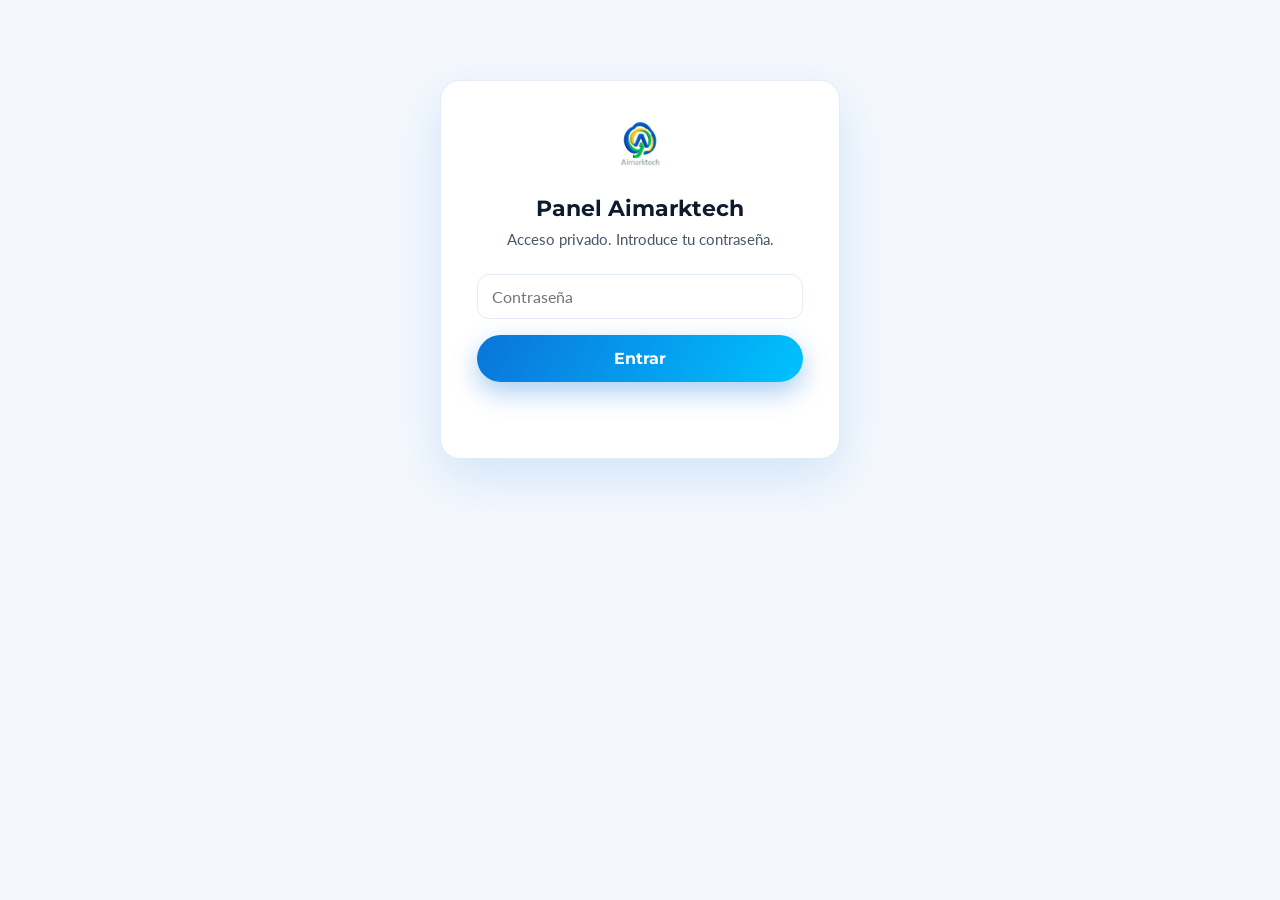
==== commit 9e0e7c3b: "fix: unificar URLs limpias para SEO" ====
--- a/admin.html
+++ b/admin.html
@@ -135,7 +135,7 @@
         <p class="mode-badge" id="modeBadge"></p>
       </div>
       <div class="toolbar">
-        <a href="herramientas.html" class="btn btn-ghost">← Herramientas</a>
+        <a href="herramientas" class="btn btn-ghost">← Herramientas</a>
         <button class="btn btn-ghost" id="btnExport">⬇️ Exportar</button>
         <button class="btn btn-primary" id="btnLogout">Salir</button>
       </div>
@@ -174,8 +174,8 @@
 
     <div class="note-card">
       <strong>ℹ️ Cómo funciona este panel.</strong>
-      <br>• <strong>👥 Prospectos</strong>: personas reales con contacto (diagnósticos y citas). Aquí están tus oportunidades de venta, con botones para escribirles directo.
-      <br>• <strong>📱 Contenido</strong>: registro de los posts que has generado (no llevan contacto porque son una herramienta de creación, no de captura).
+      <br>• <strong>👥 Prospectos</strong>: todos los registros con datos de contacto (diagnósticos, citas y posts donde el visitante dejó su contacto). Aquí están tus oportunidades de venta, con botones para escribirles directo.
+      <br>• <strong>📱 Contenido</strong>: registro de todos los posts generados (lleven o no contacto).
       <br>• <strong>Modos automáticos</strong>: <strong>local</strong> (este navegador) o <strong>Supabase</strong> (centralizado, multi-dispositivo) si configuras <code>SUPABASE_URL</code>, <code>SUPABASE_SERVICE_KEY</code> y <code>ADMIN_TOKEN</code> en Netlify.
     </div>
   </div>
--- a/styles.css
+++ b/styles.css
@@ -230,12 +230,31 @@
 .serv-card h3 { font-size: 1.18rem; font-weight: 800; margin-bottom: 8px; }
 .serv-card p { color: var(--ink-soft); font-size: .98rem; }
 
-/* ===================== DIFERENCIADORES ===================== */
-.dif-grid { display: grid; grid-template-columns: repeat(2, 1fr); gap: 22px; }
-.dif-item { display: flex; gap: 16px; align-items: flex-start; background: var(--bg-soft); border: 1px solid var(--line); border-radius: 14px; padding: 24px; }
-.dif-item span { font-size: 1.8rem; line-height: 1; }
-.dif-item p { color: var(--ink-soft); }
-.dif-item strong { color: var(--ink); }
+/* ===================== VENTAJAS COMPETITIVAS ===================== */
+.ventaja-grid { display: grid; grid-template-columns: repeat(3, 1fr); gap: 20px; }
+.ventaja-card {
+  position: relative;
+  background: #fff; border: 1px solid var(--line); border-radius: var(--radius);
+  padding: 24px 24px 26px;
+  transition: transform .25s, box-shadow .25s, border-color .25s;
+}
+.ventaja-card:hover { transform: translateY(-5px); box-shadow: var(--shadow-md); border-color: rgba(10,116,218,.32); }
+.ventaja-card.is-key {
+  border-color: rgba(40,167,69,.4);
+  box-shadow: 0 0 0 1px rgba(40,167,69,.12), var(--shadow-sm);
+  background: linear-gradient(180deg, rgba(40,167,69,.05), #fff 60%);
+}
+.ventaja-top { display: flex; align-items: center; justify-content: space-between; margin-bottom: 12px; }
+.ventaja-num { font-family: var(--font-head); font-weight: 900; font-size: 1.5rem; color: rgba(10,116,218,.22); }
+.ventaja-card.is-key .ventaja-num { color: rgba(40,167,69,.38); }
+.ventaja-ico { font-size: 1.9rem; line-height: 1; }
+.ventaja-card h3 {
+  font-size: 1.08rem; font-weight: 800; margin-bottom: 9px; line-height: 1.3;
+}
+.ventaja-card p { color: var(--ink-soft); font-size: .95rem; line-height: 1.55; }
+@media (max-width: 900px) { .ventaja-grid { grid-template-columns: repeat(2, 1fr); } }
+@media (max-width: 600px) { .ventaja-grid { grid-template-columns: 1fr; } }
+
 
 /* ===================== POR QUÉ YO ===================== */
 .porque { background: var(--bg-dark); color: #fff; }
@@ -387,3 +406,288 @@
   .metodo-grid, .serv-grid, .pain-grid, .dif-grid, .footer-inner { grid-template-columns: 1fr; }
   .hero-actions .btn { flex: 1; }
 }
+
+
+
+/* ===================== INTRO ANIMADA ===================== */
+#introOverlay {
+  position: fixed;
+  inset: 0;
+  z-index: 9999;
+  display: flex;
+  flex-direction: column;
+  align-items: center;
+  justify-content: center;
+  background:
+    radial-gradient(900px 600px at 50% 18%, rgba(0,194,255,.22), transparent 60%),
+    radial-gradient(700px 500px at 50% 100%, rgba(40,167,69,.16), transparent 60%),
+    linear-gradient(160deg, #061222, #0a1a2e 55%, #0A74DA);
+  transition: opacity .8s ease, visibility .8s ease;
+}
+/* Visitas repetidas / reduce-motion: no se muestra (sin parpadeo) */
+.intro-seen #introOverlay { display: none; }
+/* Salida del intro */
+#introOverlay.hide { opacity: 0; visibility: hidden; }
+
+#introCanvas {
+  position: absolute;
+  inset: 0;
+  width: 100%;
+  height: 100%;
+  display: block;
+}
+
+.intro-brand {
+  position: absolute;
+  left: 0;
+  right: 0;
+  bottom: 24%;
+  text-align: center;
+  z-index: 2;
+  font-family: var(--font-head);
+  font-weight: 900;
+  letter-spacing: .22em;
+  font-size: clamp(1.1rem, 4.5vw, 2rem);
+  color: #fff;
+  opacity: 0;
+  transform: translateY(10px);
+  transition: opacity .8s ease, transform .8s ease;
+  text-shadow: 0 2px 24px rgba(0,194,255,.45);
+}
+#introOverlay.formed .intro-brand { opacity: 1; transform: none; }
+
+.intro-skip {
+  position: absolute;
+  bottom: 26px;
+  right: 26px;
+  z-index: 3;
+  background: rgba(255,255,255,.12);
+  color: #fff;
+  border: 1px solid rgba(255,255,255,.28);
+  padding: 9px 18px;
+  border-radius: 50px;
+  font-family: var(--font-head);
+  font-weight: 700;
+  font-size: .85rem;
+  cursor: pointer;
+  backdrop-filter: blur(6px);
+  transition: background .2s ease;
+}
+.intro-skip:hover { background: rgba(255,255,255,.24); }
+
+@media (max-width: 600px) {
+  .intro-brand { bottom: 20%; }
+  .intro-skip { bottom: 18px; right: 18px; }
+}
+@media (prefers-reduced-motion: reduce) {
+  #introOverlay { display: none; }
+}
+
+
+
+/* ===================== ENLACES LEGALES (footer) ===================== */
+.footer-legal { display: flex; gap: 18px; justify-content: center; flex-wrap: wrap; margin-bottom: 12px; }
+.footer-legal a { color: #9fb0c0; font-size: .85rem; transition: color .2s; }
+.footer-legal a:hover { color: var(--cyan); }
+
+/* ===================== PÁGINAS LEGALES ===================== */
+.legal-hero { background: var(--bg-soft); padding: 54px 0 26px; border-bottom: 1px solid var(--line); }
+.legal-hero h1 { font-size: clamp(1.7rem, 4vw, 2.4rem); font-weight: 900; }
+.legal-hero p { color: var(--ink-soft); margin-top: 8px; }
+.legal-updated { color: var(--ink-soft); font-size: .9rem; margin-top: 6px; }
+.legal-content { max-width: 840px; margin: 0 auto; padding: 40px 0 64px; }
+.legal-content h2 { font-size: 1.25rem; font-weight: 800; margin: 30px 0 10px; color: var(--ink); }
+.legal-content h3 { font-size: 1.05rem; font-weight: 800; margin: 20px 0 8px; color: var(--ink); }
+.legal-content p { color: var(--ink-soft); line-height: 1.7; margin-bottom: 12px; }
+.legal-content ul { margin: 8px 0 14px 22px; }
+.legal-content li { color: var(--ink-soft); line-height: 1.7; margin-bottom: 6px; }
+.legal-content a { color: var(--blue); }
+
+
+/* ===================== ENFOQUE COMERCIAL Y SERVICIO PRINCIPAL ===================== */
+.text-link {
+  display: inline-block;
+  margin-top: 8px;
+  color: var(--blue);
+  font-family: var(--font-head);
+  font-weight: 800;
+}
+.text-link:hover { text-decoration: underline; }
+
+.center-action { margin-top: 32px; text-align: center; }
+
+.process-grid {
+  display: grid;
+  grid-template-columns: repeat(4, 1fr);
+  gap: 20px;
+  counter-reset: process;
+}
+.process-card {
+  position: relative;
+  background: #fff;
+  border: 1px solid var(--line);
+  border-radius: var(--radius);
+  padding: 28px 22px;
+  box-shadow: var(--shadow-sm);
+}
+.process-card::after {
+  content: "";
+  position: absolute;
+  top: 43px;
+  right: -20px;
+  width: 20px;
+  border-top: 2px dashed rgba(10,116,218,.28);
+}
+.process-card:last-child::after { display: none; }
+.process-num {
+  display: grid;
+  place-content: center;
+  width: 38px;
+  height: 38px;
+  margin-bottom: 18px;
+  border-radius: 50%;
+  background: var(--grad);
+  color: #fff;
+  font-family: var(--font-head);
+  font-weight: 900;
+}
+.process-card h3 { margin-bottom: 9px; font-size: 1.08rem; }
+.process-card p { color: var(--ink-soft); font-size: .95rem; }
+
+.pricing-section { background: var(--bg-soft); }
+.pricing-grid { display: grid; grid-template-columns: repeat(3, 1fr); gap: 22px; align-items: stretch; }
+.price-card {
+  position: relative;
+  display: flex;
+  flex-direction: column;
+  background: #fff;
+  border: 1px solid var(--line);
+  border-radius: var(--radius);
+  padding: 32px 26px;
+  box-shadow: var(--shadow-sm);
+}
+.price-card.featured {
+  border: 2px solid var(--blue);
+  box-shadow: var(--shadow-md);
+  transform: translateY(-8px);
+}
+.price-badge {
+  position: absolute;
+  top: -15px;
+  left: 50%;
+  transform: translateX(-50%);
+  padding: 6px 16px;
+  border-radius: 50px;
+  background: var(--blue);
+  color: #fff;
+  font-family: var(--font-head);
+  font-size: .75rem;
+  font-weight: 800;
+  white-space: nowrap;
+}
+.price-kicker {
+  margin-bottom: 8px;
+  color: var(--blue);
+  font-family: var(--font-head);
+  font-weight: 900;
+  text-transform: uppercase;
+  letter-spacing: .08em;
+}
+.price-card h3 { margin-bottom: 14px; font-size: clamp(1.6rem, 3vw, 2.1rem); }
+.price-card h3 span { color: var(--ink-soft); font-family: var(--font-body); font-size: .9rem; font-weight: 700; }
+.price-card > p:not(.price-kicker) { color: var(--ink-soft); min-height: 52px; }
+.price-card ul { display: grid; gap: 10px; margin: 22px 0 28px; list-style: none; }
+.price-card li { position: relative; padding-left: 22px; color: var(--ink-soft); }
+.price-card li::before { content: "✓"; position: absolute; left: 0; color: var(--green); font-weight: 900; }
+.price-card .btn { margin-top: auto; }
+.pricing-note {
+  max-width: 920px;
+  margin: 30px auto 0;
+  padding: 18px 20px;
+  border-left: 4px solid var(--yellow);
+  border-radius: 0 12px 12px 0;
+  background: #fff;
+  color: var(--ink-soft);
+  font-size: .94rem;
+}
+
+.difference-grid { display: grid; grid-template-columns: repeat(4, 1fr); gap: 20px; }
+
+.faq-section { background: var(--bg-soft); }
+.faq-layout { display: grid; grid-template-columns: .75fr 1.25fr; gap: 56px; align-items: start; }
+.faq-layout .section-head { position: sticky; top: 110px; margin-bottom: 0; }
+.faq-list { display: grid; gap: 14px; }
+.faq-list details {
+  background: #fff;
+  border: 1px solid var(--line);
+  border-radius: 14px;
+  padding: 0 20px;
+  box-shadow: var(--shadow-sm);
+}
+.faq-list summary {
+  position: relative;
+  padding: 20px 34px 20px 0;
+  cursor: pointer;
+  list-style: none;
+  color: var(--ink);
+  font-family: var(--font-head);
+  font-weight: 800;
+}
+.faq-list summary::-webkit-details-marker { display: none; }
+.faq-list summary::after { content: "+"; position: absolute; right: 0; color: var(--blue); font-size: 1.35rem; }
+.faq-list details[open] summary::after { content: "−"; }
+.faq-list details p { padding: 0 0 20px; color: var(--ink-soft); }
+
+.cta-final { display: grid; justify-items: center; gap: 14px; text-align: center; }
+.cta-final-actions { display: flex; justify-content: center; }
+.footer-contact span { color: #9fb0c0; font-size: .95rem; }
+.footer-links h2, .footer-contact h2 { color: #fff; font-size: 1rem; margin-bottom: 4px; }
+
+/* Página del servicio principal */
+.service-hero { position: relative; overflow: hidden; padding: clamp(70px, 10vw, 120px) 0; background: var(--bg-soft); }
+.service-hero::before {
+  content: "";
+  position: absolute;
+  inset: 0;
+  background: radial-gradient(700px 420px at 90% 0%, rgba(0,194,255,.18), transparent 65%);
+  pointer-events: none;
+}
+.service-hero-inner { position: relative; max-width: 900px; }
+.service-hero h1 { max-width: 850px; font-size: clamp(2.1rem, 5vw, 3.7rem); font-weight: 900; letter-spacing: -1px; }
+.service-hero .hero-sub { max-width: 720px; }
+.service-proof { display: flex; flex-wrap: wrap; gap: 10px; margin-top: 28px; }
+.service-proof span { padding: 8px 14px; border: 1px solid var(--line); border-radius: 50px; background: #fff; color: var(--ink-soft); font-weight: 700; }
+.audience-grid { display: grid; grid-template-columns: repeat(2, 1fr); gap: 22px; }
+.audience-card { border: 1px solid var(--line); border-radius: var(--radius); padding: 28px; background: #fff; }
+.audience-card h3 { margin-bottom: 10px; }
+.audience-card p { color: var(--ink-soft); }
+.audience-card.good { border-top: 5px solid var(--green); }
+.audience-card.not-fit { border-top: 5px solid var(--yellow); }
+.deliverables-grid { display: grid; grid-template-columns: repeat(2, 1fr); gap: 20px; }
+.deliverable-card { display: flex; gap: 16px; padding: 24px; border: 1px solid var(--line); border-radius: var(--radius); background: #fff; }
+.deliverable-icon { flex: 0 0 auto; display: grid; place-content: center; width: 42px; height: 42px; border-radius: 12px; background: var(--bg-soft); font-size: 1.3rem; }
+.deliverable-card h3 { margin-bottom: 7px; font-size: 1.05rem; }
+.deliverable-card p { color: var(--ink-soft); font-size: .95rem; }
+.honest-box { max-width: 900px; margin: 0 auto; padding: 30px; border: 1px solid rgba(255,206,0,.5); border-radius: var(--radius); background: #fffdf2; }
+.honest-box h2 { margin-bottom: 12px; }
+.honest-box p { color: var(--ink-soft); }
+.breadcrumb { margin-bottom: 18px; color: var(--ink-soft); font-size: .9rem; }
+.breadcrumb a { color: var(--blue); }
+
+@media (max-width: 980px) {
+  .process-grid, .difference-grid { grid-template-columns: repeat(2, 1fr); }
+  .process-card:nth-child(2)::after { display: none; }
+  .faq-layout { grid-template-columns: 1fr; gap: 30px; }
+  .faq-layout .section-head { position: static; }
+}
+
+@media (max-width: 720px) {
+  .pricing-grid, .audience-grid, .deliverables-grid { grid-template-columns: 1fr; }
+  .price-card.featured { transform: none; margin-top: 10px; }
+}
+
+@media (max-width: 600px) {
+  .process-grid, .difference-grid { grid-template-columns: 1fr; }
+  .process-card::after { display: none; }
+  .service-proof { display: grid; }
+}
--- a/assets/tools.css
+++ b/assets/tools.css
@@ -627,3 +627,37 @@
 }
 .ai-toggle input { width: 18px; height: 18px; accent-color: var(--blue); flex: none; }
 .ai-toggle small { color: var(--ink-soft); font-weight: 400; }
+
+
+
+/* ---------- Diagnóstico estratégico (rediseño) ---------- */
+.req { color: #dc3545; font-weight: 800; }
+.chip-row.dim { gap: 8px; }
+.diag-kicker { color: #9fb0c0; font-size: .7rem; font-weight: 800; letter-spacing: .12em; text-transform: uppercase; margin-bottom: 3px; }
+.diag-ring { background: conic-gradient(var(--ring, var(--cyan)) calc(var(--val) * 1%), rgba(255,255,255,.12) 0); }
+
+.diag-radar-card {
+  display: grid; grid-template-columns: 1.1fr 1fr; gap: 18px; align-items: center;
+  background: #fff; border: 1px solid var(--line); border-radius: 16px; padding: 18px; margin-bottom: 20px;
+}
+.diag-radar-card canvas { width: 100%; height: auto; max-width: 320px; margin: 0 auto; }
+.diag-dims { display: grid; gap: 9px; }
+.dim-bar { display: grid; grid-template-columns: 82px 1fr 26px; align-items: center; gap: 8px; font-size: .82rem; }
+.dim-bar-label { color: var(--ink-soft); font-weight: 700; font-family: var(--font-head); }
+.dim-bar-track { height: 8px; background: var(--bg-soft); border: 1px solid var(--line); border-radius: 50px; overflow: hidden; }
+.dim-bar-track span { display: block; height: 100%; background: var(--grad); border-radius: 50px; }
+.dim-bar-val { text-align: right; font-weight: 800; font-family: var(--font-head); color: var(--ink); }
+
+.diag-exec { display: grid; grid-template-columns: 1fr 1fr; gap: 14px; margin-bottom: 20px; }
+.exec-col { border-radius: 14px; padding: 16px 18px; border: 1px solid var(--line); }
+.exec-col h4 { font-size: .98rem; margin-bottom: 8px; }
+.exec-col ul { list-style: none; display: grid; gap: 6px; }
+.exec-col li { font-size: .92rem; color: var(--ink); }
+.exec-col li b { color: var(--ink-soft); font-weight: 800; }
+.exec-ok { background: rgba(40,167,69,.07); border-color: rgba(40,167,69,.3); }
+.exec-warn { background: rgba(255,206,0,.09); border-color: rgba(255,206,0,.4); }
+
+@media (max-width: 620px) {
+  .diag-radar-card { grid-template-columns: 1fr; }
+  .diag-exec { grid-template-columns: 1fr; }
+}
